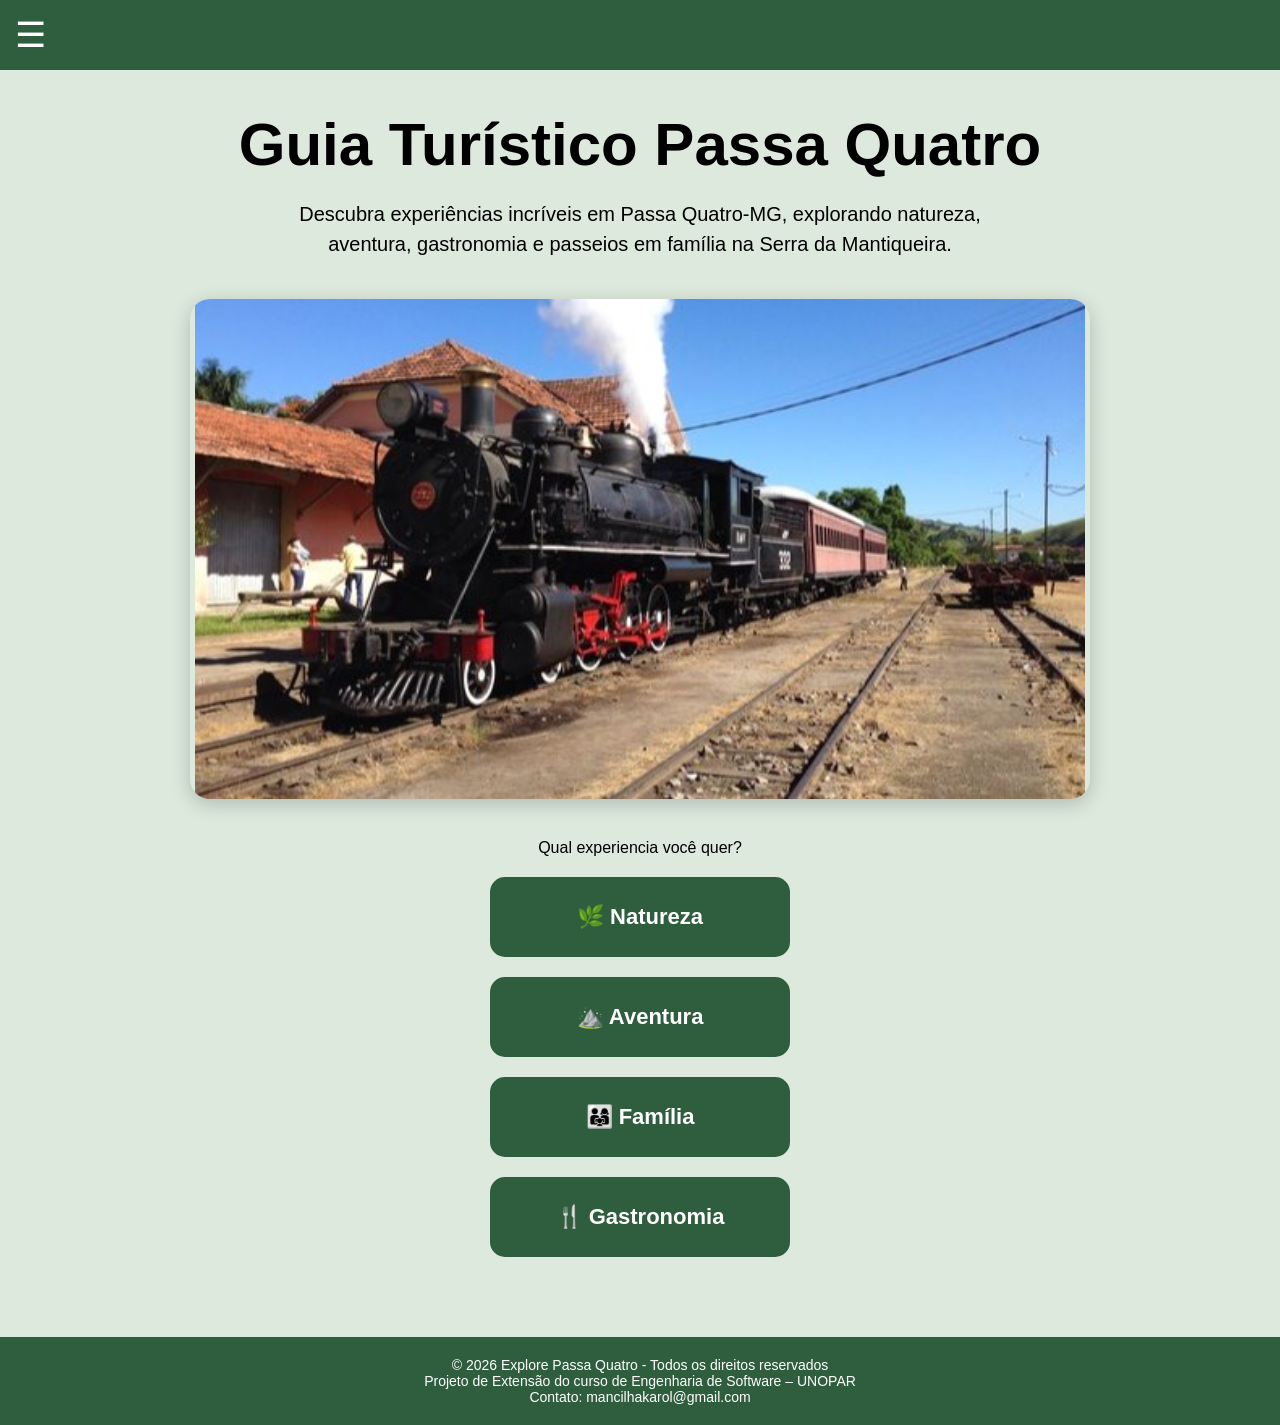
==== index.html @ 21ef62f3 "Update index.html" ====
<!DOCTYPE html>
<html lang="pt-BR">

<head>
    <meta charset="UTF-8">
    <meta name="viewport" content="width=device-width, initial-scale=1.0">
    <title>Guia Turístico Passa Quatro</title>
    <link rel="stylesheet" href="style.css">
    <link rel="apple-touch-icon" sizes="180x180" href="images\apple-touch-icon.png">
    <link rel="icon" type="image/png" sizes="32x32" href="images\favicon-32x32.png">
    <link rel="icon" type="image/png" sizes="16x16" href="images\favicon-16x16.png">
    <link rel="manifest" href="images\site.webmanifest">
</head>

<body>

    <!-- MENU -->

    <header>

        <div class="menu-icon" onclick="toggleMenu()">
            ☰
        </div>

        <nav id="menu">

            <a href="#">Início</a>
            <a href="experiencias.html#natureza">Natureza</a>
            <a href="experiencias.html#aventura">Aventura</a>
            <a href="experiencias.html#familia">Família</a>
            <a href="experiencias.html#gastronomia">Gastronomia</a>

        </nav>

    </header>

    <!-- CONTEÚDO -->

    <section class="intro-site">

        <h1>Guia Turístico Passa Quatro</h1>

        <h2>
            Descubra experiências incríveis em Passa Quatro-MG,
            explorando natureza, aventura,
            gastronomia e passeios em família
            na Serra da Mantiqueira.
        </h2>

        <!-- CARROSSEL -->

        <div class="slider">

            <img src="imagens/banner1.jpg" class="slide active">
            <img src="imagens/banner2.png" class="slide">
            <img src="imagens/banner3.png" class="slide">
            <img src="imagens/banner4.png" class="slide">
            <img src="imagens/banner5.jpg" class="slide">

        </div>

        <!-- BOTÕES -->

        <div class="buttons">
            <p> Qual experiencia você quer?</p>

            <a href="experiencias.html#natureza">
                <button>🌿 Natureza</button>
            </a>

            <a href="experiencias.html#aventura">
                <button>⛰️ Aventura</button>
            </a>

            <a href="experiencias.html#familia">
                <button>👨‍👩‍👧 Família</button>
            </a>

            <a href="experiencias.html#gastronomia">
                <button>🍴 Gastronomia</button>
            </a>

        </div>

    </section>
    <footer>
  <p>© 2026 Explore Passa Quatro - Todos os direitos reservados</p>
  <p>Projeto de Extensão do curso de Engenharia de Software – UNOPAR</p>
  <p>Contato: mancilhakarol@gmail.com</p>
</footer>

    <script src="script.js"></script>

</body>

</html>
---- style.css ----
*{
    margin: 0;
    padding: 0;
    box-sizing: border-box;
}

body{
    font-family: Arial, sans-serif;
    background-color: white;
    color: black;
}

/* MENU */

header{
    width: 100%;
    background-color: #2e5e3e;
    padding: 15px;
}

.menu-icon{
    color: white;
    font-size: 35px;
    cursor: pointer;
}

nav{
    display: none;
    flex-direction: column;
    margin-top: 10px;
}

nav a{
    color: white;
    text-decoration: none;
    margin: 10px 0;
    font-size: 18px;
}

/* INTRODUÇÃO */

.intro-site{
    display: flex;
    flex-direction: column;
    align-items: center;
    text-align: center;

    padding: 40px 20px;
}

.intro-site h1{
    font-size: 60px;
    margin-bottom: 20px;
}

.intro-site h2{
    max-width: 700px;

    font-size: 20px;
    line-height: 1.5;

    font-weight: normal;

    margin-bottom: 40px;
}

/* SLIDER */

.slider{
    width: 90%;
    max-width: 900px;

    height: 500px;

    position: relative;

    overflow: hidden;

    border-radius: 20px;

    margin-bottom: 40px;

    box-shadow: 0 5px 20px rgba(0,0,0,0.2);
}

.slide{
    width: 100%;
    height: 100%;

    object-fit: contain;

    position: absolute;
    top: 0;
    left: 0;

    opacity: 0;

    transition: opacity 1s;
}

.slide.active{
    opacity: 1;
}

/* BOTÕES */

.buttons{
    display: flex;
    flex-direction: column;

    gap: 20px;
}

.buttons button{

    width: 300px;
    height: 80px;

    border: none;
    border-radius: 15px;

    background-color: #2e5e3e;

    color: white;

    font-size: 22px;
    font-weight: bold;

    cursor: pointer;

    transition: 0.3s;
}

.buttons button:hover{
    background-color: #3f7d52;
    transform: scale(1.05);
}

/* RESPONSIVIDADE */

@media (max-width: 768px){

    .intro-site h1{
        font-size: 38px;
    }

    .intro-site h2{
        font-size: 16px;
        padding: 0 10px;
    }

    .slider{
        height: 250px;
    }

    .buttons button{
        width: 250px;
        height: 70px;

        font-size: 18px;
    }

    nav a{
        font-size: 16px;
    }

}

/* pagina 2 */

/* EXPERIÊNCIAS */
body{
    background-color: #dde9dd;
    
}

.categoria{
    padding: 50px 20px;
}

.categoria h1{
    text-align: center;
    font-size: 50px;
    margin-bottom: 15px;
}

.categoria-texto{
    text-align: center;
    margin-bottom: 50px;
    font-size: 18px;
}

/* CARD */

.card-local{

    background-color: rgb(255, 255, 255);

    max-width: 1000px;

    margin: auto;
    margin-bottom: 40px;

    padding: 25px;

    border-radius: 20px;

    box-shadow: 0 5px 20px rgba(0,0,0,0.1);
}

.card-local h2{
    margin-bottom: 20px;
}

/* GALERIA */

.galeria-container{

    display: flex;
    align-items: center;

    gap: 10px;

    margin-bottom: 25px;
}

.galeria{

    display: flex;

    overflow-x: auto;

    scroll-behavior: smooth;

    gap: 15px;

    width: 100%;
}

.galeria::-webkit-scrollbar{
    display: none;
}

.galeria img{

    width: 300px;
    height: 200px;

    object-fit: cover;

    border-radius: 15px;

    flex-shrink: 0;
}

/* SETAS */

.seta{

    border: none;

    background-color: #2e5e3e;

    color: white;

    width: 45px;
    height: 45px;

    border-radius: 50%;

    cursor: pointer;

    font-size: 20px;
}

/* TEXTOS */

.card-local p{
    margin-bottom: 15px;
    line-height: 1.5;
}

/* BOTÃO */

.avaliar{

    margin-top: 15px;

    border: none;

    background-color: #2e5e3e;

    color: white;

    padding: 15px 25px;

    border-radius: 12px;

    cursor: pointer;

    font-size: 16px;
}

/* COMENTÁRIOS */

.abrir-comentarios{

    margin-top: 20px;

    border: none;

    background-color: #2e5e3e;

    color: white;

    padding: 12px 20px;

    border-radius: 10px;

    cursor: pointer;

    font-size: 16px;
}

.area-comentarios{

    display: none;

    margin-top: 20px;

    background-color: #f5f5f5;

    padding: 20px;

    border-radius: 15px;
}

.comentario{

    background-color: white;

    padding: 12px;

    border-radius: 10px;

    margin-bottom: 10px;
}

.input-comentario{

    width: 100%;

    padding: 12px;

    border-radius: 10px;

    border: 1px solid #ccc;

    margin-top: 15px;
}

.enviar-comentario{

    margin-top: 15px;

    border: none;

    background-color: #2e5e3e;

    color: white;

    padding: 12px 20px;

    border-radius: 10px;

    cursor: pointer;
}
/* AÇÕES DO CARD */

.acoes-card{

    display: flex;

    gap: 15px;

    margin-top: 25px;

    flex-wrap: wrap;
}

/* BOTÃO MAPS */

.maps-link{

    display: flex;

    align-items: center;

    justify-content: center;

    margin-top: 20px;

    padding: 12px 20px;

    background-color: #dde9dd;

    border-radius: 10px;

    color: #2e5e3e;

    font-size: 16px;

    font-weight: bold;

    text-decoration: none;

    transition: 0.3s;
}
.maps-link:hover{

    background-color: #cfe0cf;

    transform: scale(1.03);
}

.site-link{
    display: flex;

    align-items: center;

    justify-content: center;

    margin-top: 20px;

    padding: 12px 20px;

    background-color: #dde9dd;

    border-radius: 10px;

    color: #2e5e3e;

    font-size: 16px;

    font-weight: bold;

    text-decoration: none;

    transition: 0.3s;
}
.site-link:hover{
    background-color: #cfe0cf;

    transform: scale(1.03);

}

footer{
  text-align: center;
  color: white;
  padding: 20px;
  margin-top: 40px;
  background-color: #2e5e3e;
  font-size: 14px;
}

/*responsividade*/
@media (max-width: 768px) {

    /* TÍTULO */
    .categoria h1{
        font-size: 32px;
    }

    .categoria-texto{
        font-size: 16px;
        padding: 0 10px;
    }

    /* CARD */
    .card-local{
        width: 95%;
        padding: 18px;
    }

    /* GALERIA */
    .galeria-container{
        flex-direction: column;
        align-items: center;
    }

    .seta{
        width: 40px;
        height: 40px;
        font-size: 18px;
    }

    .galeria img{
        width: 250px;
        height: 170px;
    }

    /* BOTÕES */
    .acoes-card{
        flex-direction: column;
        align-items: stretch;
    }

    .avaliar,
    .abrir-comentarios{
        width: 100%;
    }

    /* LINKS */
    .maps-link,
    .site-link{
        font-size: 14px;
        padding: 10px;
    }

    /* COMENTÁRIOS */
    .area-comentarios{
        padding: 15px;
    }

    .input-comentario{
        font-size: 14px;
    }
}
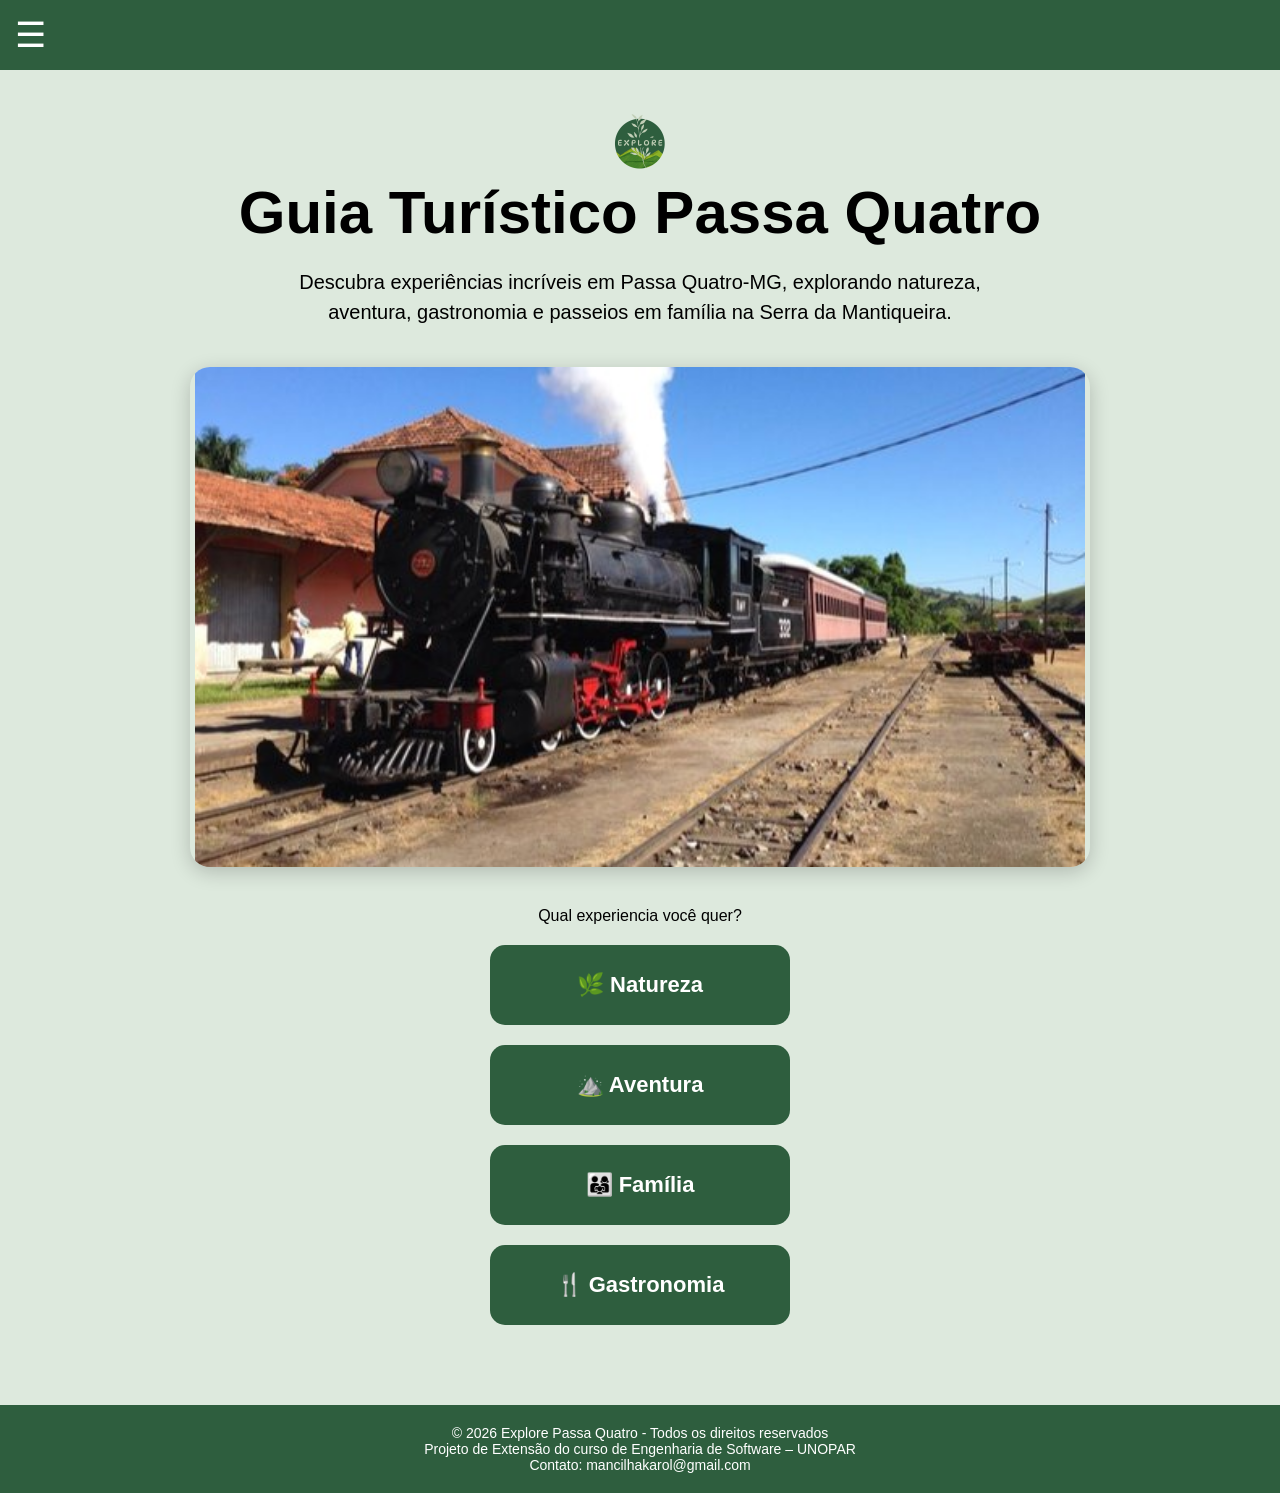
==== commit 9eea40d1: "Update index.html" ====
--- a/index.html
+++ b/index.html
@@ -6,10 +6,7 @@
     <meta name="viewport" content="width=device-width, initial-scale=1.0">
     <title>Guia Turístico Passa Quatro</title>
     <link rel="stylesheet" href="style.css">
-    <link rel="apple-touch-icon" sizes="180x180" href="images\apple-touch-icon.png">
-    <link rel="icon" type="image/png" sizes="32x32" href="images\favicon-32x32.png">
-    <link rel="icon" type="image/png" sizes="16x16" href="images\favicon-16x16.png">
-    <link rel="manifest" href="images\site.webmanifest">
+    <link rel="icon" type="image/png" href="imagens/favicon.png">
 </head>
 
 <body>
@@ -38,7 +35,13 @@
 
     <section class="intro-site">
 
+        <div class="titulo-logo">
+
+        <img src="imagens/favicon.png" alt="Logo do site" class="logo-site">
+
         <h1>Guia Turístico Passa Quatro</h1>
+
+    </div>
 
         <h2>
             Descubra experiências incríveis em Passa Quatro-MG,
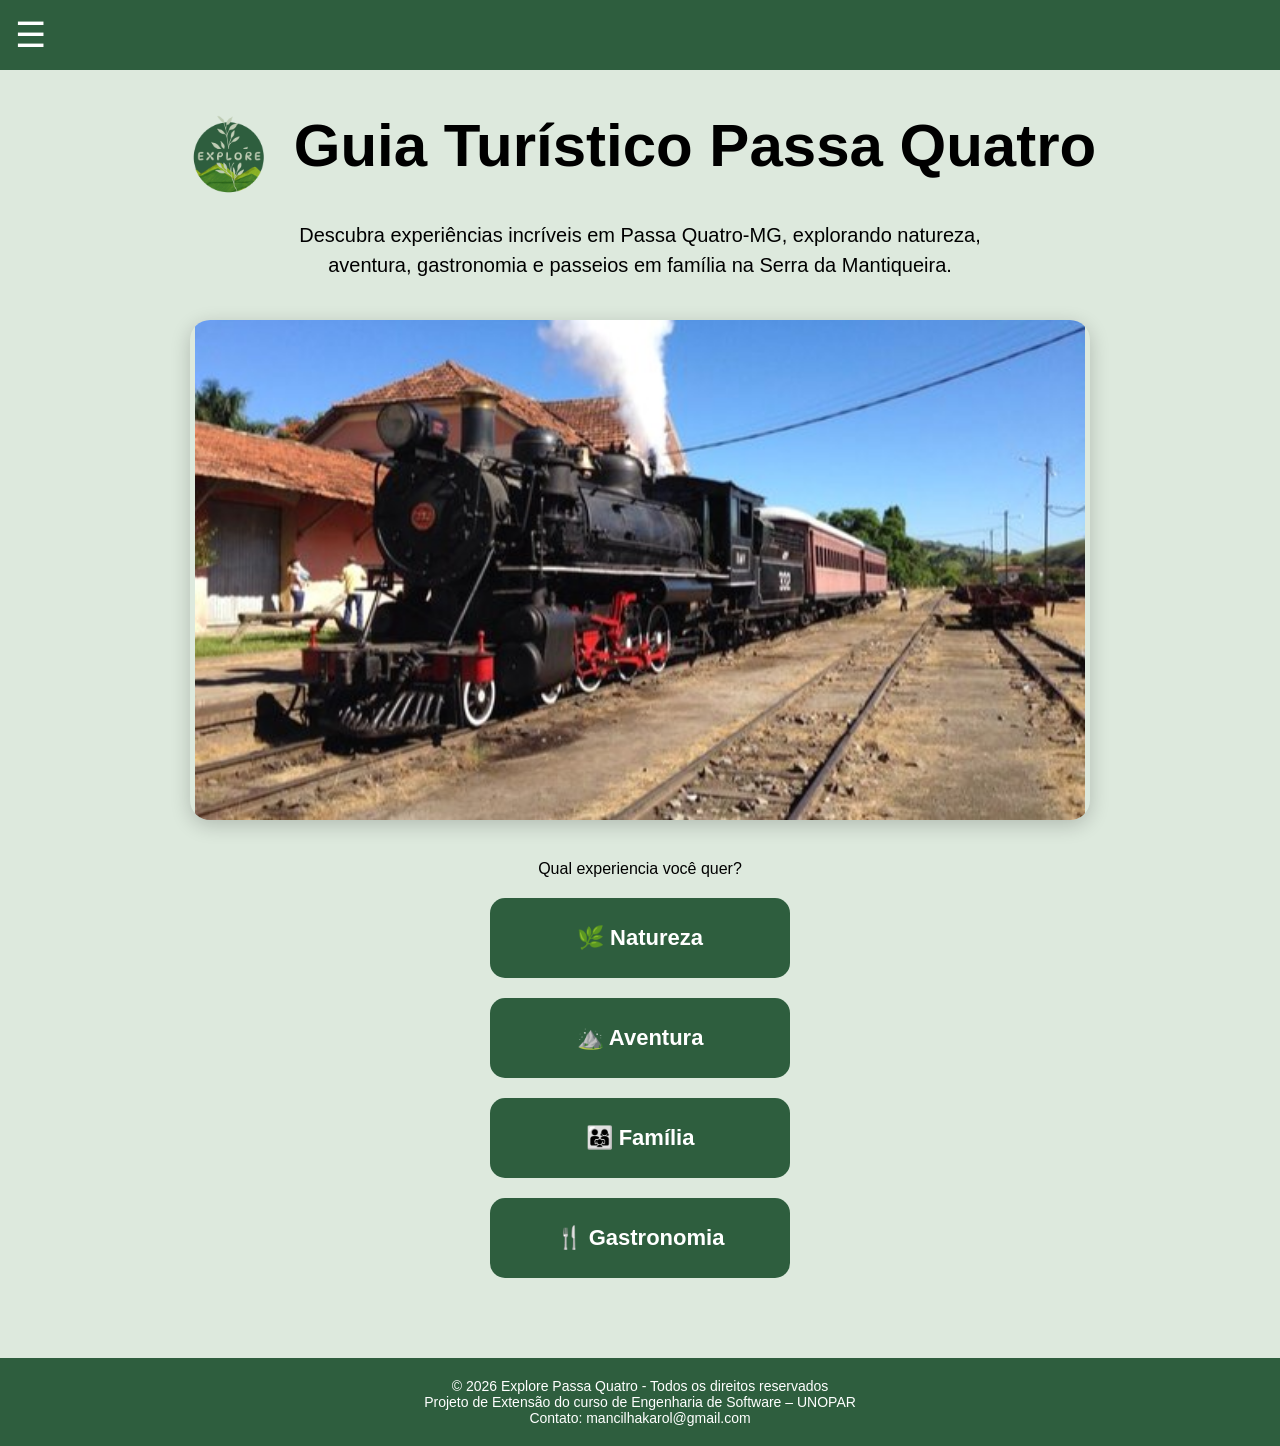
==== commit e7ce9212: "Update index.html" ====
--- a/index.html
+++ b/index.html
@@ -37,7 +37,7 @@
 
         <div class="titulo-logo">
 
-        <img src="imagens/favicon.png" alt="Logo do site" class="logo-site">
+        <img src="imagens/explore logo.png" alt="Logo do site" class="logo-site">
 
         <h1>Guia Turístico Passa Quatro</h1>
 
--- a/style.css
+++ b/style.css
@@ -35,6 +35,31 @@
     text-decoration: none;
     margin: 10px 0;
     font-size: 18px;
+}
+/* LOGO + TÍTULO */
+
+.titulo-logo{
+
+    display: flex;
+
+    align-items: center;
+
+    justify-content: center;
+
+    gap: 20px;
+
+    margin-bottom: 20px;
+
+    flex-wrap: wrap;
+}
+
+.logo-site{
+
+    width: 90px;
+
+    height: 90px;
+
+    object-fit: contain;
 }
 
 /* INTRODUÇÃO */
@@ -526,4 +551,4 @@
     .input-comentario{
         font-size: 14px;
     }
-}+}
